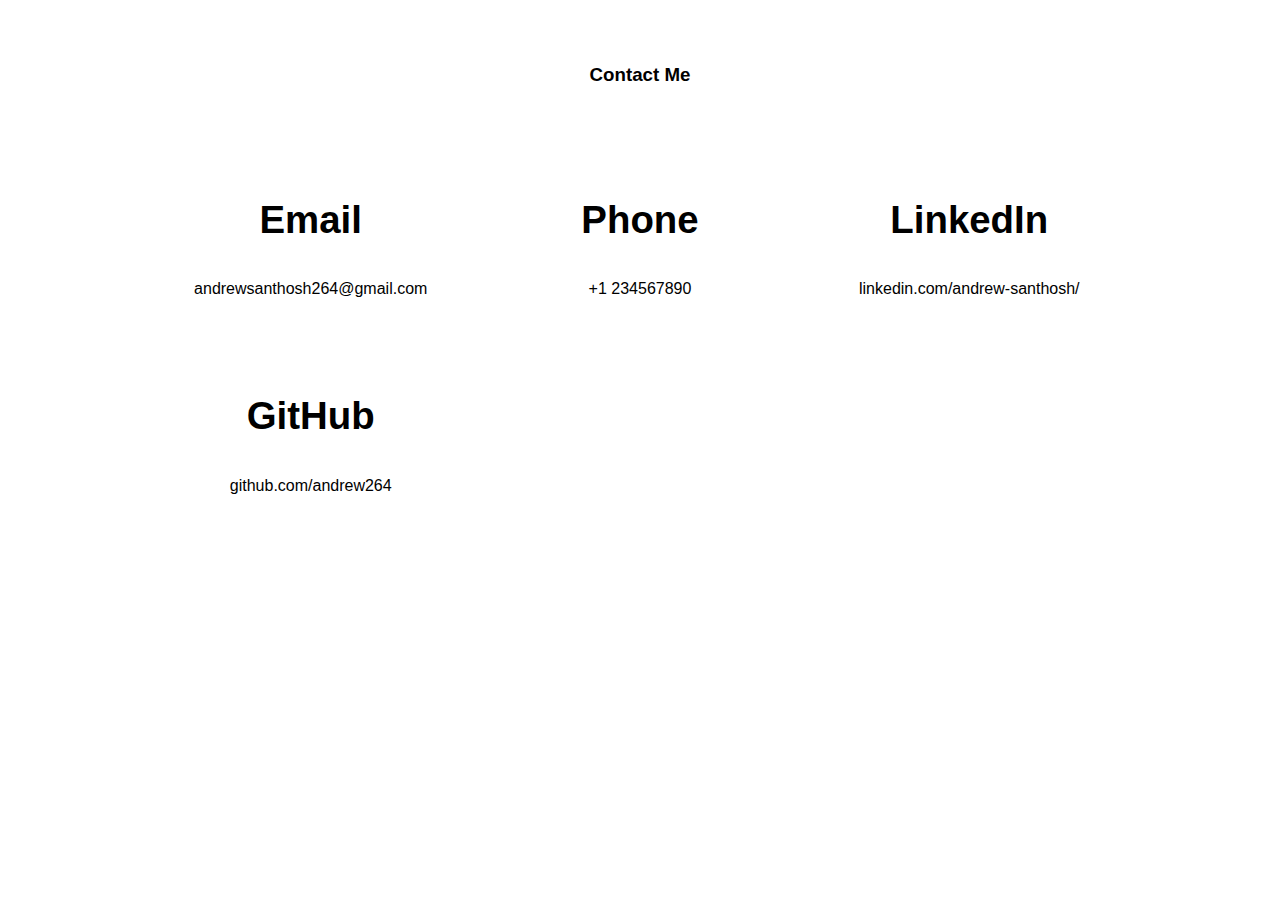
==== contact.html @ f4bf525d "moke som changes" ====
<!DOCTYPE html>
<html lang="en">
<head>
    <meta charset="UTF-8">
    <title>contact</title>
    <link href="static/css/style.css" rel="stylesheet">
    <link href="static/css/tab.css" rel="stylesheet">
    <link href="static/css/contact.css" rel="stylesheet">
</head>
<body>
<div class="contact-container" id="Contact">
    <h3>Contact Me</h3>
    <div class="contact-items">
        <div class="contact-item">
            <a href="mailto:andrewsanthosh264@gmail.com" target="_blank">
                <h3>Email</h3>
                <p>
                    andrewsanthosh264@gmail.com
                </p>
            </a>
        </div>
        <div class="contact-item">
            <a href="tel:+1 234567890" target="_blank">
                <h3>Phone</h3>
                <p>
                    +1 234567890
                </p>
            </a>
        </div>
        <div class="contact-item">
            <a href="https://www.linkedin.com/in/andrew-santhosh-0b0b1b1b1/" target="_blank">
                <h3>LinkedIn</h3>
                <p>
                    linkedin.com/andrew-santhosh/
                </p>
            </a>
        </div>
        <div class="contact-item">
            <a href="https://github.com/andrew264" target="_blank">
                <h3>GitHub</h3>
                <p>
                    github.com/andrew264
                </p>
            </a>
        </div>
    </div>
</div>

</body>
</html>
---- static/css/style.css ----
* {
    margin: 0;
    padding: 0;
    box-sizing: border-box;
@import url('https://fonts.googleapis.com/css2?family=Roboto:ital,wght@0,300;0,400;0,500;0,700;1,300;1,400;1,500;1,700&display=swap');
}

.container {
    font-family: 'Roboto', sans-serif;
    display: flex;
    flex-direction: row;
}

.container h1 {
    font-size: 6vw;
    font-weight: bolder;
}

.container h2 {
    font-size: 4vw;
    font-weight: bold;
}

.container h3 {
    font-size: 2vw;
    font-weight: bold;
}

.container h4 {
    font-size: 1.8vw;
    font-weight: bold;
}

.container p {
    margin-top: 0.5em;
    font-size: 1.5vw;
    font-weight: normal;
}

.center-align {
    text-align: center;
}

.left-container {
    display: flex;
    flex-direction: column;
    align-items: center;
    width: 25%;
    height: 88vh;
    background-color: #EEE;
    color: black;
    padding: 2vw;
}

.profile-pic {
    max-width: 75%;
    max-height: 100%;
    border-radius: 50%;
    position: relative;
    top: 0;
    pointer-events: none;
}

#personal-info-text {
    margin-top: 1em;
    text-align: center;
}

.info {
    display: flex;
    flex-direction: column;
    margin-top: 0.5em;
}

.info-item {
    display: flex;
    flex-direction: column;
    margin-bottom: 0.75em;
}

.info-item p {
    margin-top: 0.5em;
    text-align: center;
}

.info-item h4 {
    margin-top: 0.5em;
}

header, footer {
    font-family: 'Roboto', sans-serif;
    display: flex;
    justify-content: space-between;
    color: white;
    padding: 1em;
    align-items: center;
    background-color: #333;
    width: 100%;
    height: 6vh;
    position: relative;
}

footer {
    justify-content: center;
    text-align: center;
}

header h1 {
    font-size: 3vh;
    font-weight: bolder;
}

footer p {
    font-size: 1.2vw;
    font-weight: 300;
}

.bold-text {
    font-weight: bold;
}

.right-container {
    width: 75%;
    height: 88vh;
}

@media screen and (max-width: 768px) {
    header, footer {
        flex-direction: column;
    }

    footer p {
        font-size: 1.2vh;
    }

    .container {
        flex-direction: column;
    }

    .container h1 {
        font-size: 6vh;
    }

    .container h2 {
        font-size: 4vh;
    }

    .container h3 {
        font-size: 2vh;
    }

    .container h4 {
        padding-top: 0.5em;
        font-size: 1.7vh;
    }

    .container p {
        font-size: 1.5vh;
    }

    .left-container {
        display: flex;
        flex-direction: row;
        width: 100%;
        height: 25vh;
    }

    .right-container {
        width: 100%;
    }

    .profile-pic {
        max-width: 25%;
        max-height: 100%;
        border-radius: 50%;
        margin-right: 10px;
        position: relative;
        top: 0;
    }

    #personal-info-text {
        margin-top: 0;
        text-align: left;
    }

    .info {
        display: grid;
        grid-template-columns: 1fr 1fr;
        margin-top: 0.5em;
    }

    .info-item {
        margin-bottom: 0.75em;
        white-space: nowrap;
        overflow: hidden;
        text-overflow: ellipsis;
        padding-left: 1em;
    }

    .info-item p {
        margin-top: 0.5em;
        text-align: left;
    }

    .info-item.p:hover {
        overflow: visible;
    }

}
---- static/css/tab.css ----
.tab {
    overflow: hidden;
    border-top: 1px solid #ccc;
    background-color: #f1f1f1;
}

.tab button {
    background-color: inherit;
    float: left;
    outline: none;
    cursor: pointer;
    padding: 14px 16px;
    transition: 0.3s;
    font-size: 1.5vw;
    border-radius: 10px 10px 0 0;
    border: #aaa 0.01em solid;
}

.tab button:hover {
    background-color: #ccc;
    border-radius: 10px 10px 0 0;
}

.tab button.active {
    background-color: #aaa;
    border-radius: 10px 10px 0 0;
}

.tab-content {
    display: none;
    padding: 6px 12px;
    border-top: none;
    animation: fadeEffect 0.5s ease-in-out;
}

@keyframes fadeEffect {
    from {
        opacity: 0.1;
    }
    to {
        opacity: 1;
    }
}

@media screen and (max-width: 768px) {
    .tab button {
        font-size: 1.5vh;
    }
}

.tab-frame {
    border: none;
    margin: 0;
    padding: 0;
    flex-grow: 1;
    width: 100%;
    height: 100vh
}
---- static/css/contact.css ----
.contact-container {
    display: flex;
    flex-direction: column;
    justify-content: center;
    align-items: center;
    padding-top: 4em;
    font-family: 'Roboto', sans-serif;
}

.contact-items {
    padding-top: 4em;
    display: grid;
    grid-template-columns: repeat(3, 1fr);
    text-align: center;
}

.contact-item {
    padding: 3em;
}

.contact-item h3 {
    font-size: 3vw;
    font-weight: bold;
    padding-bottom: 1em;
}

.contact-item a {
    margin-top: 0.5em;
    text-decoration: none;
    color: black;
}

.contact-item:hover {
    color: #f1f1f1;
    background-color: #f1f1f1;
    border-radius: 5px;
}

@media screen and (max-width: 768px) {
    .contact-container {
        padding-top: 2em;
    }

    .contact-items {
        padding-top: 2em;
        grid-template-columns: repeat(2, 1fr);
    }

    .contact-item {
        padding: 2em;
    }

    .contact-item h3 {
        font-size: 3vh;
        padding-bottom: 0.5em;
    }

    .contact-item a {
        font-size: 2vh;
        margin-top: 0.25em;
    }
}

@media screen and (max-width: 480px) {
    .contact-items {
        grid-template-columns: repeat(1, 1fr);
    }
}
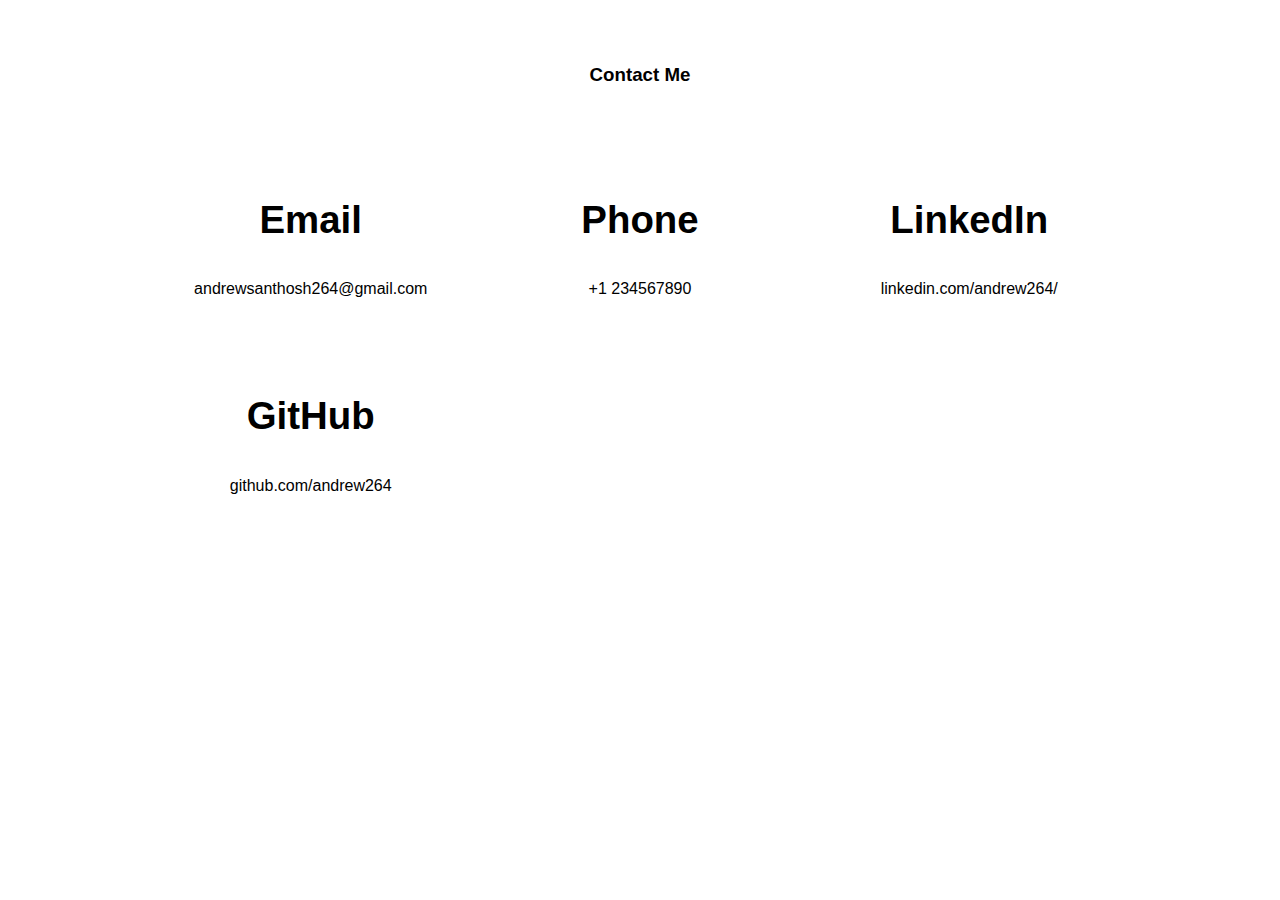
==== commit 3536a885: "update LinkedIn url" ====
--- a/contact.html
+++ b/contact.html
@@ -28,10 +28,10 @@
             </a>
         </div>
         <div class="contact-item">
-            <a href="https://www.linkedin.com/in/andrew-santhosh-0b0b1b1b1/" target="_blank">
+            <a href="https://www.linkedin.com/in/andrew264/" target="_blank">
                 <h3>LinkedIn</h3>
                 <p>
-                    linkedin.com/andrew-santhosh/
+                    linkedin.com/andrew264/
                 </p>
             </a>
         </div>
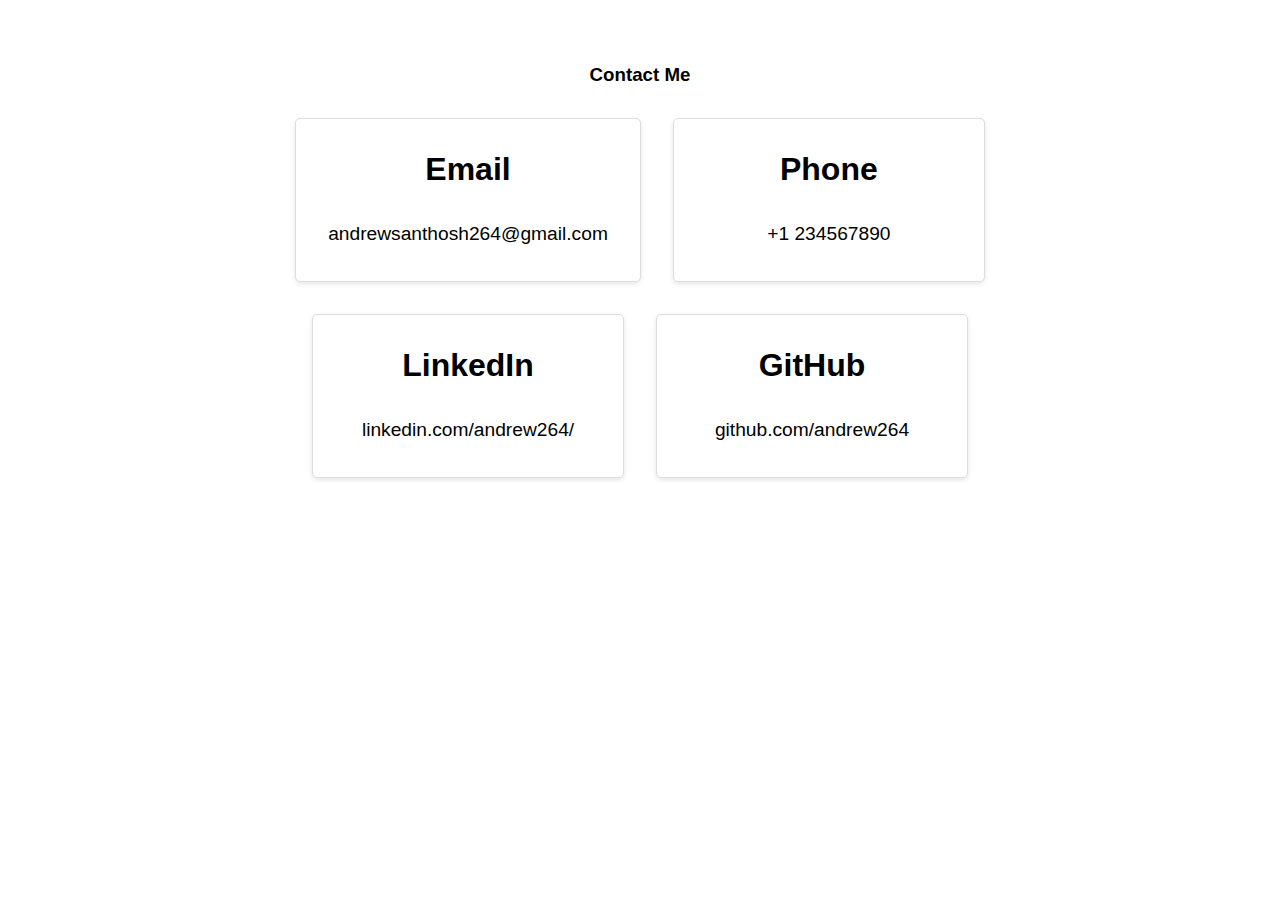
==== commit 911a8c7a: "som changes" ====
--- a/contact.html
+++ b/contact.html
@@ -11,38 +11,38 @@
 <div class="contact-container" id="Contact">
     <h3>Contact Me</h3>
     <div class="contact-items">
-        <div class="contact-item">
+        <article class="contact-item">
             <a href="mailto:andrewsanthosh264@gmail.com" target="_blank">
                 <h3>Email</h3>
                 <p>
                     andrewsanthosh264@gmail.com
                 </p>
             </a>
-        </div>
-        <div class="contact-item">
+        </article>
+        <article class="contact-item">
             <a href="tel:+1 234567890" target="_blank">
                 <h3>Phone</h3>
                 <p>
                     +1 234567890
                 </p>
             </a>
-        </div>
-        <div class="contact-item">
+        </article>
+        <article class="contact-item">
             <a href="https://www.linkedin.com/in/andrew264/" target="_blank">
                 <h3>LinkedIn</h3>
                 <p>
                     linkedin.com/andrew264/
                 </p>
             </a>
-        </div>
-        <div class="contact-item">
+        </article>
+        <article class="contact-item">
             <a href="https://github.com/andrew264" target="_blank">
                 <h3>GitHub</h3>
                 <p>
                     github.com/andrew264
                 </p>
             </a>
-        </div>
+        </article>
     </div>
 </div>
 
--- a/static/css/tab.css
+++ b/static/css/tab.css
@@ -54,5 +54,5 @@
     padding: 0;
     flex-grow: 1;
     width: 100%;
-    height: 100vh
+    height: 87vh;
 }
--- a/static/css/contact.css
+++ b/static/css/contact.css
@@ -3,66 +3,82 @@
     flex-direction: column;
     justify-content: center;
     align-items: center;
-    padding-top: 4em;
+    padding: 4em 0;
     font-family: 'Roboto', sans-serif;
 }
 
 .contact-items {
-    padding-top: 4em;
-    display: grid;
-    grid-template-columns: repeat(3, 1fr);
-    text-align: center;
+    display: flex;
+    flex-wrap: wrap;
+    justify-content: center;
+    gap: 2em;
+    max-width: 1000px;
+    margin-top: 2em;
 }
 
 .contact-item {
-    padding: 3em;
+    padding: 2em;
+    border: 1px solid #ddd;
+    border-radius: 5px;
+    text-align: center;
+    background-color: #fff;
+    box-shadow: 0 2px 5px rgba(0, 0, 0, 0.1);
+    flex-basis: calc((100% - 4em) / 3);
+    transition: all 0.3s ease-in-out;
+}
+
+.contact-item:hover {
+    background-color: #f1f1f1;
+    box-shadow: 0 4px 8px rgba(0, 0, 0, 0.2);
+    transform: translateY(-5px);
 }
 
 .contact-item h3 {
-    font-size: 3vw;
+    font-size: 2rem;
     font-weight: bold;
-    padding-bottom: 1em;
+    margin-bottom: 1em;
+}
+
+.contact-item p {
+    font-size: 1.2rem;
+    line-height: 1.5;
+    margin-bottom: 0;
 }
 
 .contact-item a {
-    margin-top: 0.5em;
     text-decoration: none;
     color: black;
-}
-
-.contact-item:hover {
-    color: #f1f1f1;
-    background-color: #f1f1f1;
-    border-radius: 5px;
+    transition: all 0.3s ease-in-out;
 }
 
 @media screen and (max-width: 768px) {
-    .contact-container {
-        padding-top: 2em;
-    }
-
     .contact-items {
-        padding-top: 2em;
-        grid-template-columns: repeat(2, 1fr);
+        flex-wrap: wrap;
+        justify-content: center;
     }
 
     .contact-item {
-        padding: 2em;
+        flex-basis: calc((100% - 2em) / 2);
+        margin-bottom: 2em;
+        height: auto;
     }
 
     .contact-item h3 {
-        font-size: 3vh;
-        padding-bottom: 0.5em;
+        font-size: 1.5rem;
+        margin-bottom: 0.5em;
+    }
+
+    .contact-item p {
+        font-size: 1rem;
     }
 
     .contact-item a {
-        font-size: 2vh;
-        margin-top: 0.25em;
+        font-size: 0.8rem;
     }
 }
 
 @media screen and (max-width: 480px) {
-    .contact-items {
-        grid-template-columns: repeat(1, 1fr);
+    .contact-item {
+        flex-basis: 100%;
     }
-}+}
